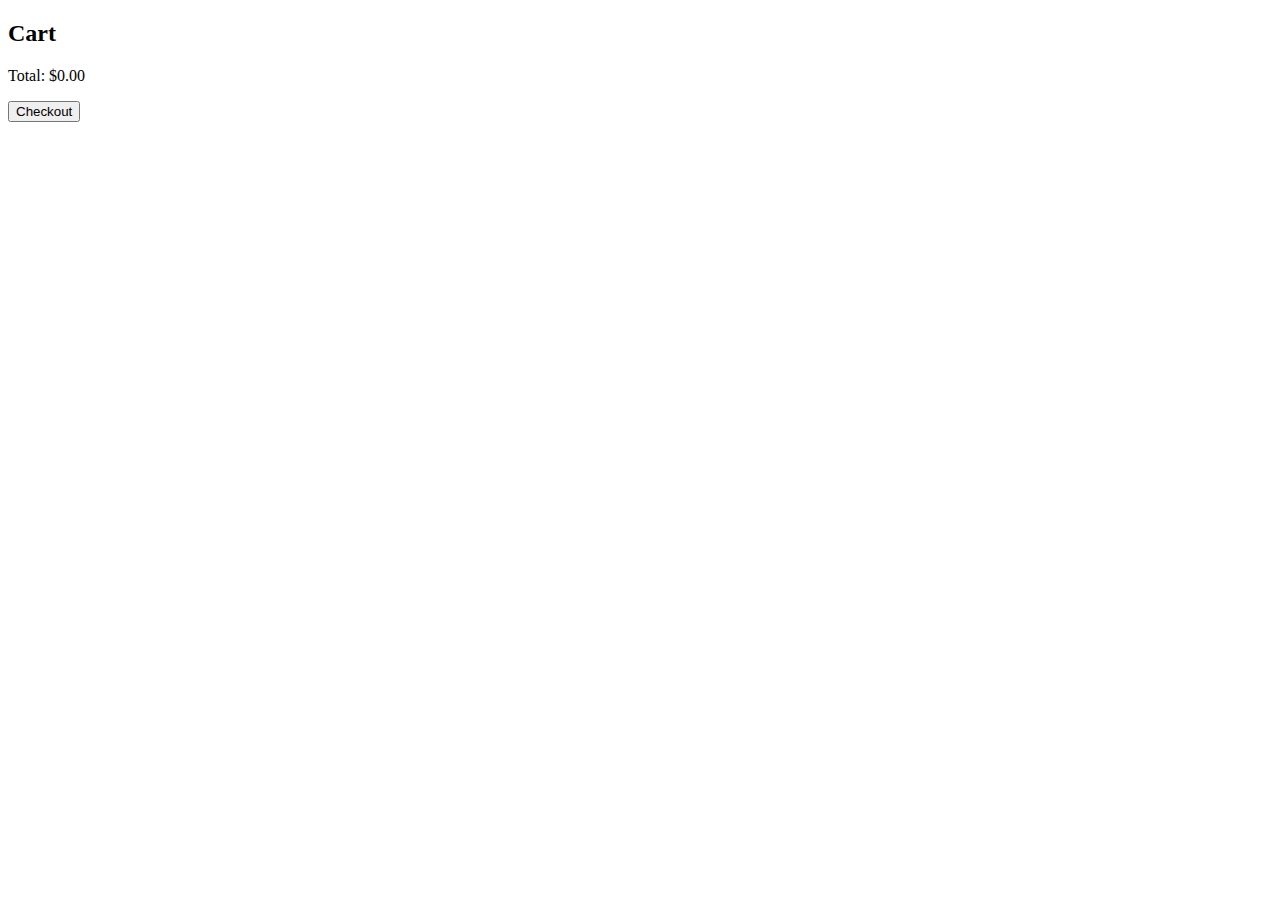
==== buy.html @ 51273456 "Add files via upload" ====
<!DOCTYPE html>
<html lang="en">
<head>
    <meta charset="UTF-8">
    <meta http-equiv="X-UA-Compatible" content="IE=edge">
    <meta name="viewport" content="width=device-width, initial-scale=1.0">
    <title>Document</title>
    <link rel="stylesheet" href="poop.css">
</head>
<body>
    <div class="cart">
        <h2>Cart</h2>
        <div class="cart-items"></div>
        <div class="cart-total">
          <p>Total: <span>$0.00</span></p>
          <button>Checkout</button>
        </div>
      </div>
    <script src="script.js"></script>
</body>
</html>
---- poop.css ----
#cart {
  width: 150px;
  height: auto;
  margin-left: 10px;
}

#cart ul {
  list-style: none;
  margin: 0;
  padding: 0;
}

#cart li {
  margin-bottom: 10px;
}

#cart img {
  width: 50px;
  margin-right: 10px;
}

#cart h3 {
  font-size: 16px;
  margin-top: 0;
}

#cart p {
  font-size: 14px;
  margin-top: 5px;
}

#cart button {
  display: block;
  margin-top: 10px;
  padding: 10px;
  background-color: #333;
  color: #fff;
  border: none;
  cursor:all-scroll
  }
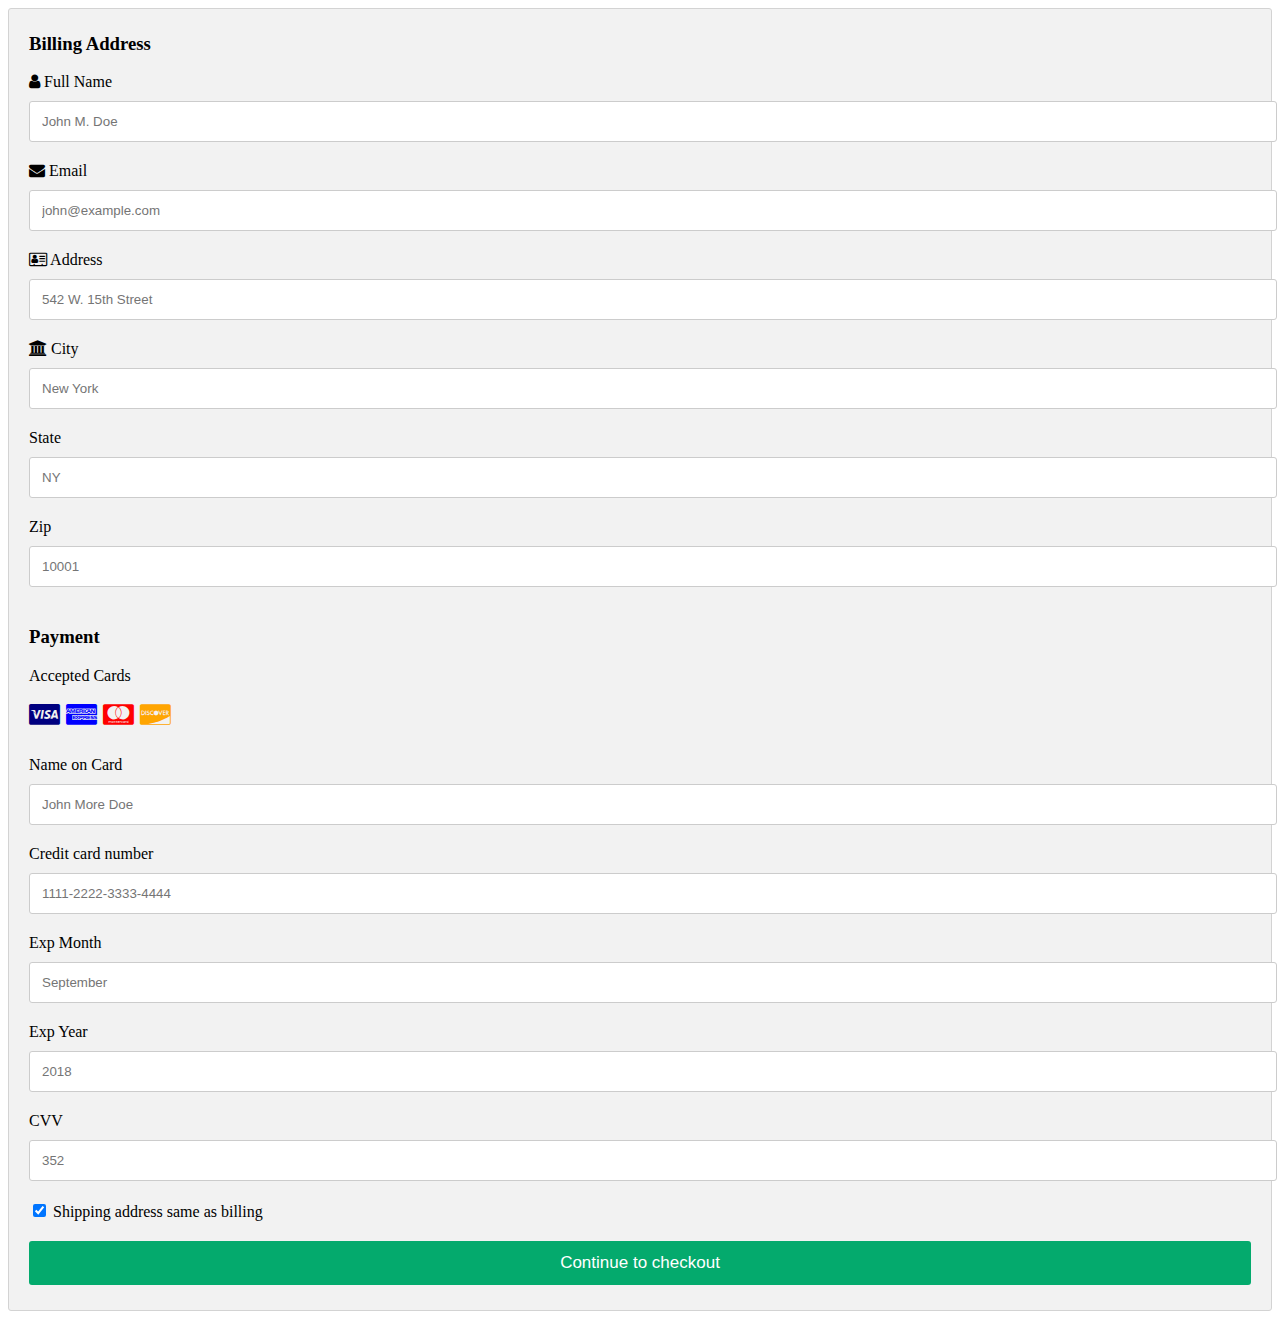
==== commit 96ff15cd: "Add files via upload" ====
--- a/buy.html
+++ b/buy.html
@@ -1,21 +1,83 @@
 <!DOCTYPE html>
 <html lang="en">
 <head>
-    <meta charset="UTF-8">
-    <meta http-equiv="X-UA-Compatible" content="IE=edge">
-    <meta name="viewport" content="width=device-width, initial-scale=1.0">
-    <title>Document</title>
-    <link rel="stylesheet" href="poop.css">
+  <meta charset="UTF-8">
+  <meta http-equiv="X-UA-Compatible" content="IE=edge">
+  <meta name="viewport" content="width=device-width, initial-scale=1.0">
+  <title>Document</title>
+  <link rel="stylesheet" href="https://cdnjs.cloudflare.com/ajax/libs/font-awesome/4.7.0/css/font-awesome.min.css">
+  <link rel="stylesheet" href="cart.css">
+  <link rel="shortcut icon" href="https://icons.iconarchive.com/icons/icons8/android/256/Shopping-Checkout-icon.png" type="image/x-icon">
 </head>
 <body>
-    <div class="cart">
-        <h2>Cart</h2>
-        <div class="cart-items"></div>
-        <div class="cart-total">
-          <p>Total: <span>$0.00</span></p>
-          <button>Checkout</button>
-        </div>
+  <div class="row">
+    <div class="col-75">
+      <div class="container">
+        <form action="/action_page.php">
+  
+          <div class="row">
+            <div class="col-50">
+              <h3>Billing Address</h3>
+              <label for="fname"><i class="fa fa-user"></i> Full Name</label>
+              <input type="text" id="fname" name="firstname" placeholder="John M. Doe">
+              <label for="email"><i class="fa fa-envelope"></i> Email</label>
+              <input type="text" id="email" name="email" placeholder="john@example.com">
+              <label for="adr"><i class="fa fa-address-card-o"></i> Address</label>
+              <input type="text" id="adr" name="address" placeholder="542 W. 15th Street">
+              <label for="city"><i class="fa fa-institution"></i> City</label>
+              <input type="text" id="city" name="city" placeholder="New York">
+  
+              <div class="row">
+                <div class="col-50">
+                  <label for="state">State</label>
+                  <input type="text" id="state" name="state" placeholder="NY">
+                </div>
+                <div class="col-50">
+                  <label for="zip">Zip</label>
+                  <input type="text" id="zip" name="zip" placeholder="10001">
+                </div>
+              </div>
+            </div>
+  
+            <div class="col-50">
+              <h3>Payment</h3>
+              <label for="fname">Accepted Cards</label>
+              <div class="icon-container">
+                <i class="fa fa-cc-visa" style="color:navy;"></i>
+                <i class="fa fa-cc-amex" style="color:blue;"></i>
+                <i class="fa fa-cc-mastercard" style="color:red;"></i>
+                <i class="fa fa-cc-discover" style="color:orange;"></i>
+              </div>
+              <label for="cname">Name on Card</label>
+              <input type="text" id="cname" name="cardname" placeholder="John More Doe">
+              <label for="ccnum">Credit card number</label>
+              <input type="text" id="ccnum" name="cardnumber" placeholder="1111-2222-3333-4444">
+              <label for="expmonth">Exp Month</label>
+              <input type="text" id="expmonth" name="expmonth" placeholder="September">
+  
+              <div class="row">
+                <div class="col-50">
+                  <label for="expyear">Exp Year</label>
+                  <input type="text" id="expyear" name="expyear" placeholder="2018">
+                </div>
+                <div class="col-50">
+                  <label for="cvv">CVV</label>
+                  <input type="text" id="cvv" name="cvv" placeholder="352">
+                </div>
+              </div>
+            </div>
+  
+          </div>
+          <label>
+            <input type="checkbox" checked="checked" name="sameadr"> Shipping address same as billing
+          </label>
+          <input type="submit" value="Continue to checkout" class="btn">
+        </form>
       </div>
-    <script src="script.js"></script>
+    </div>
+  
+    
+  </div>
+  
 </body>
 </html>--- a/cart.css
+++ b/cart.css
@@ -0,0 +1,85 @@
+.row {
+    display: -ms-flexbox; /* IE10 */
+    display: flex;
+    -ms-flex-wrap: wrap; /* IE10 */
+    flex-wrap: wrap;
+    margin: 0 -16px;
+  }
+  
+  .col-25 {
+    -ms-flex: 25%; /* IE10 */
+    flex: 25%;
+  }
+  
+  .col-50 {
+    -ms-flex: 50%; /* IE10 */
+    flex: 50%;
+  }
+  
+  .col-75 {
+    -ms-flex: 75%; /* IE10 */
+    flex: 75%;
+  }
+  
+  .col-25,
+  .col-50,
+  .col-75 {
+    padding: 0 16px;
+  }
+  
+  .container {
+    background-color: #f2f2f2;
+    padding: 5px 20px 15px 20px;
+    border: 1px solid lightgrey;
+    border-radius: 3px;
+  }
+  
+  input[type=text] {
+    width: 100%;
+    margin-bottom: 20px;
+    padding: 12px;
+    border: 1px solid #ccc;
+    border-radius: 3px;
+  }
+  
+  label {
+    margin-bottom: 10px;
+    display: block;
+  }
+  
+  .icon-container {
+    margin-bottom: 20px;
+    padding: 7px 0;
+    font-size: 24px;
+  }
+  
+  .btn {
+    background-color: #04AA6D;
+    color: white;
+    padding: 12px;
+    margin: 10px 0;
+    border: none;
+    width: 100%;
+    border-radius: 3px;
+    cursor: pointer;
+    font-size: 17px;
+  }
+  
+  .btn:hover {
+    background-color: #45a049;
+  }
+  
+  span.price {
+    float: right;
+    color: grey;
+  }
+  
+  /* Responsive layout - when the screen is less than 800px wide, make the two columns stack on top of each other instead of next to each other (and change the direction - make the "cart" column go on top) */
+  @media (max-width: 800px) {
+    .row {
+      flex-direction: column-reverse;
+    }
+    .col-25 {
+      margin-bottom: 20px;
+    }
+  }